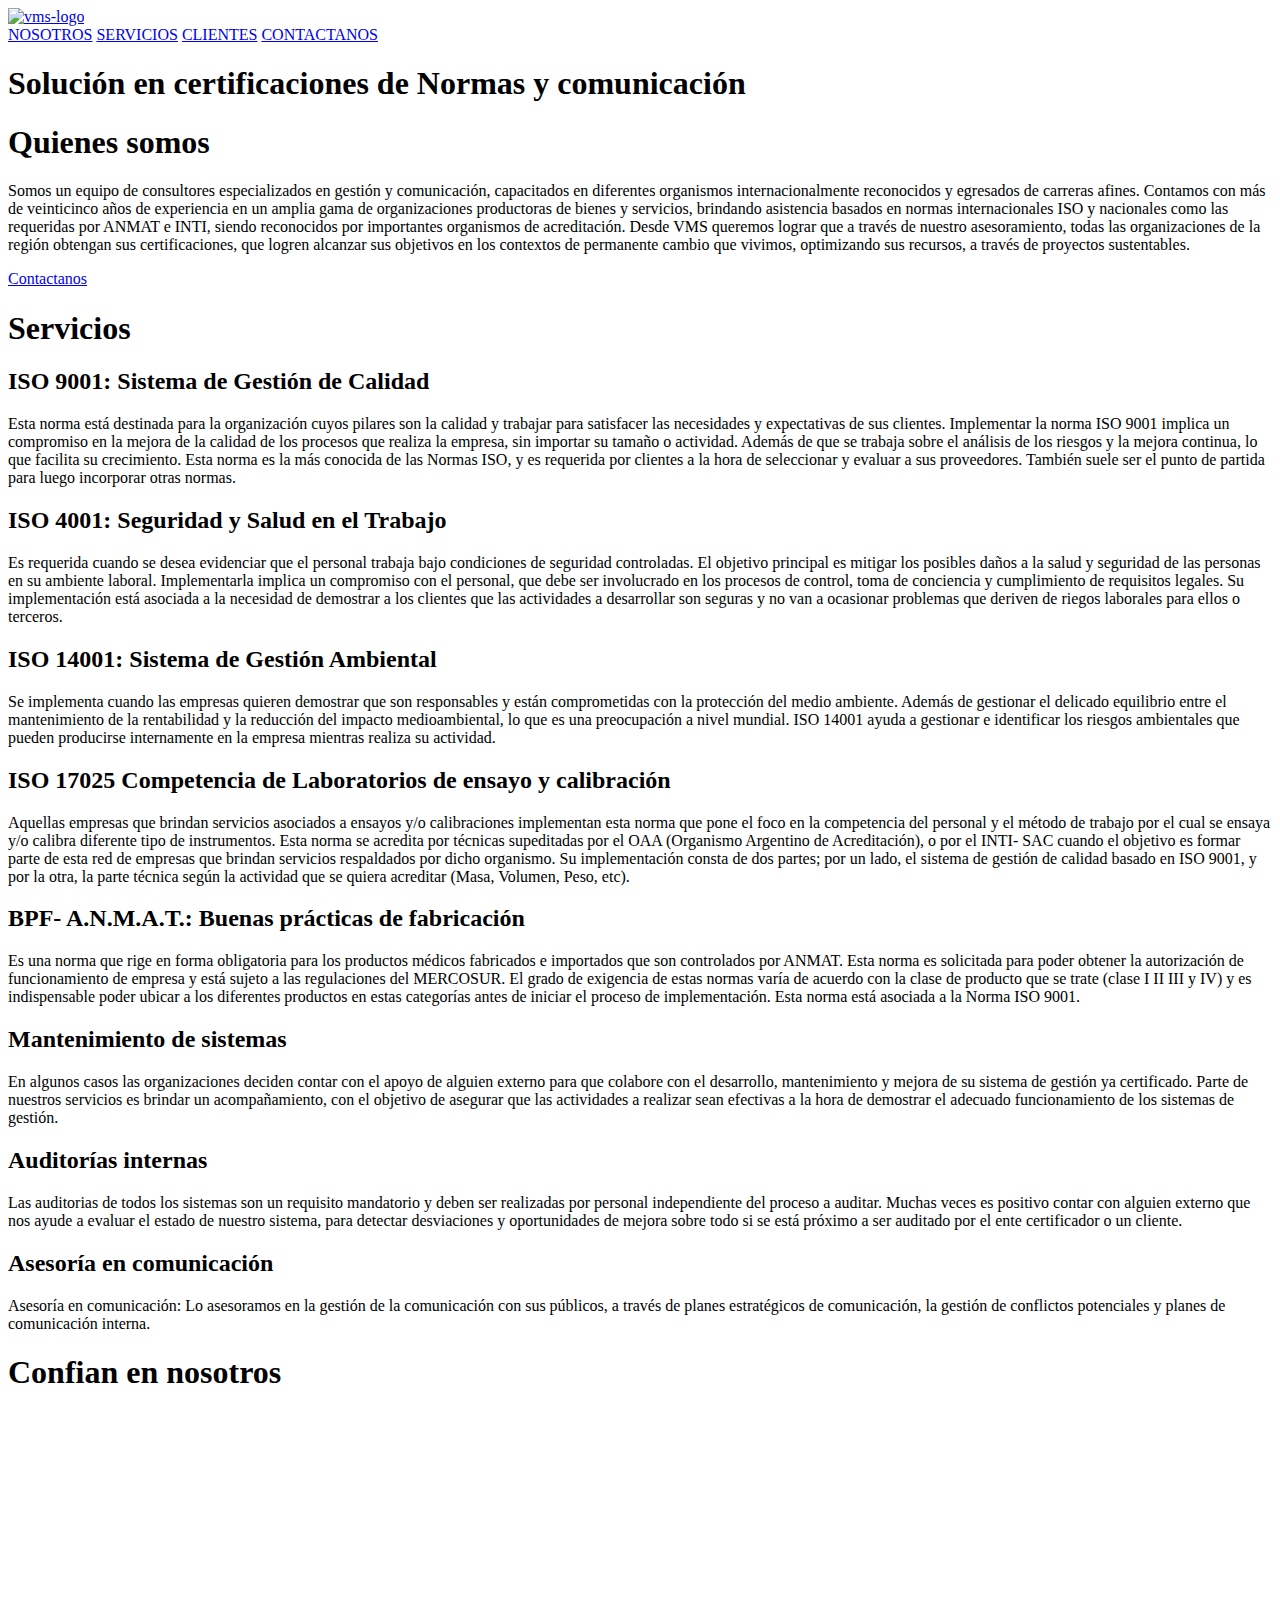
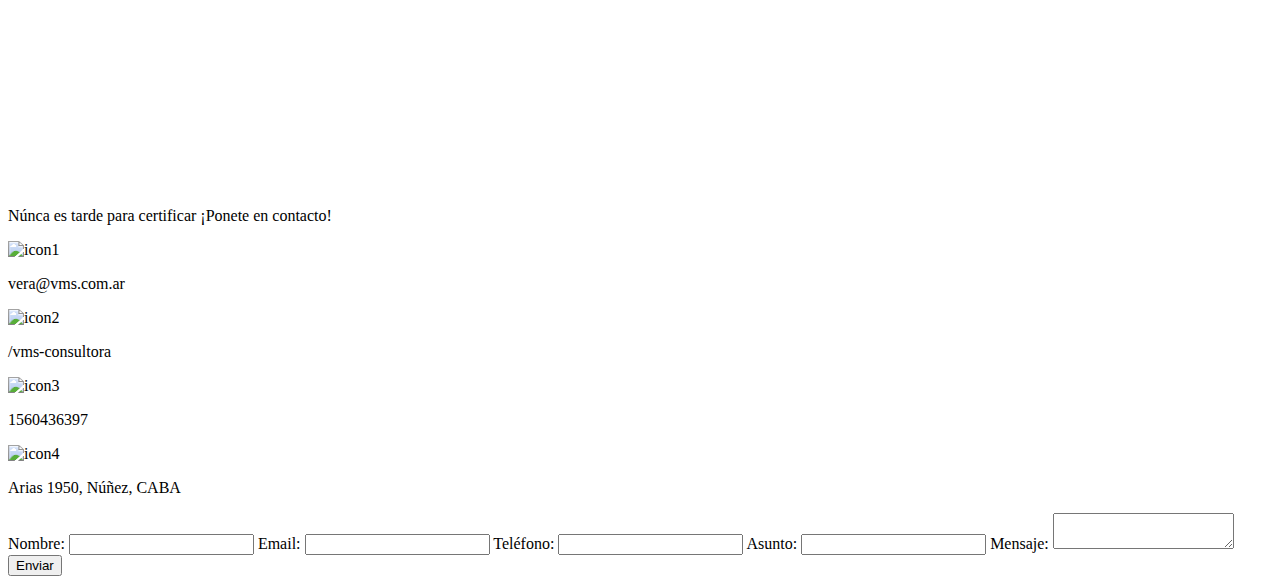
==== index.html @ 94306617 "Update index.html" ====
<!DOCTYPE html>
<html lang="en">

<head>
    <meta charset="UTF-8">
    <meta http-equiv="X-UA-Compatible" content="IE=edge">
    <meta name="viewport" content="width=device-width, initial-scale=1.0">
    <title>VMS Consultora</title>

    <link rel="preconnect" href="https://fonts.googleapis.com">
    <link rel="preconnect" href="https://fonts.gstatic.com" crossorigin>
    <link href="https://fonts.googleapis.com/css2?family=Poppins:wght@100;200;300;400;500;600;700&display=swap"
        rel="stylesheet">
    <link rel="icon" href="./img/b blanca.svg">

    <link rel="stylesheet" href="./css/index.css">
</head>

<body>
    <!-- navbar-->

    <nav>
        <div class="container">
            <a href="#top"><img src="./img/vms-logo 1.png" alt="vms-logo"></a>
            <div class="menu">
                <a href="#quiSom" class="is-active">NOSOTROS</a>
                <a href="#serv" class="is-active">SERVICIOS</a>
                <a href="#trustUs" class="is-active">CLIENTES</a>
                <a href="#contact-us" class="is-active contact_navbutton">CONTACTANOS</a>
            </div>
        </div>
    </nav>

    <!-- navbar end-->

    <!--HEADER-->
    <div class="main_header" id="top">
        <div class="container">
            <div class="text_mainH container">
                <h1>Solución en certificaciones de Normas y comunicación</h1>
            </div>
        </div>
    </div>
    <div class="sepQuiSom" id="quiSom"></div>
    <div class="quienesSomos container">
        <div class="quiSomosTitle">
            <h1>Quienes somos</h1>
            <div class="quiSomosText">
                <p>Somos un equipo de consultores especializados en gestión y comunicación, capacitados en diferentes
                    organismos internacionalmente reconocidos y egresados de carreras afines.
                    Contamos con más de veinticinco años de experiencia en un amplia gama de organizaciones productoras
                    de
                    bienes y servicios, brindando asistencia basados en normas internacionales ISO y nacionales como las
                    requeridas por ANMAT e INTI, siendo reconocidos por importantes organismos de acreditación.
                    Desde VMS queremos lograr que a través de nuestro asesoramiento, todas las organizaciones de la
                    región
                    obtengan sus certificaciones, que logren alcanzar sus objetivos en los contextos de permanente
                    cambio
                    que vivimos, optimizando sus recursos, a través de proyectos sustentables.
                </p>
            </div>
            <div class="quiSomosButton">
                <a href="contact">Contactanos
                </a>
            </div>
            <div class="sepQuiSom"></div>
        </div>

    </div>

    <div class="meetTT"></div>


    <div class="sepQuiSom" id="serv"></div>
    <div class="servicios container">
        <div class="serviciosTitle">
            <h1>Servicios</h1>
            <div id="difNormas">

                <!--NORMA1-->
                <div class="normas1">
                    <h2>ISO 9001: Sistema de Gestión de Calidad</h2>
                    <p class="normas1Text">Esta norma está destinada para la organización cuyos pilares son la calidad y
                        trabajar para
                        satisfacer las necesidades y expectativas de sus clientes.
                        Implementar la norma ISO 9001 implica un compromiso en la mejora de la calidad de los procesos
                        que realiza la empresa, sin importar su tamaño o actividad. Además de que se trabaja sobre el
                        análisis de los riesgos y la mejora continua, lo que facilita su crecimiento.
                        Esta norma es la más conocida de las Normas ISO, y es requerida por clientes a la hora de
                        seleccionar y evaluar a sus proveedores. También suele ser el punto de partida para luego
                        incorporar otras normas.
                    </p>
                    <div class="redDiv"></div>
                </div>

                <!--NORMA2-->
                <div class="normas1">
                    <h2>ISO 4001: Seguridad y Salud en el Trabajo</h2>
                    <p class="normas1Text">Es requerida cuando se desea evidenciar que el personal trabaja bajo
                        condiciones de seguridad controladas.
                        El objetivo principal es mitigar los posibles daños a la salud y seguridad de las personas en su
                        ambiente laboral.
                        Implementarla implica un compromiso con el personal, que debe ser involucrado en los procesos de
                        control, toma de conciencia y cumplimiento de requisitos legales.
                        Su implementación está asociada a la necesidad de demostrar a los clientes que las actividades a
                        desarrollar son seguras y no van a ocasionar problemas que deriven de riegos laborales para
                        ellos o terceros.
                    </p>
                    <div class="redDiv"></div>
                </div>

                <!--NORMA3-->
                <div class="normas1">
                    <h2>ISO 14001: Sistema de Gestión Ambiental</h2>
                    <p class="normas1Text">Se implementa cuando las empresas quieren demostrar que son responsables y
                        están comprometidas con la protección del medio ambiente. Además de gestionar el delicado
                        equilibrio entre el mantenimiento de la rentabilidad y la reducción del impacto medioambiental,
                        lo que es una preocupación a nivel mundial.
                        ISO 14001 ayuda a gestionar e identificar los riesgos ambientales que pueden producirse
                        internamente en la empresa mientras realiza su actividad.
                    </p>
                    <div class="redDiv"></div>
                </div>

                <!--NORMA4-->
                <div class="normas1">
                    <h2>ISO 17025 Competencia de Laboratorios de ensayo y calibración</h2>
                    <p class="normas1Text">Aquellas empresas que brindan servicios asociados a ensayos y/o calibraciones
                        implementan esta norma que pone el foco en la competencia del personal y el método de trabajo
                        por el cual se ensaya y/o calibra diferente tipo de instrumentos.
                        Esta norma se acredita por técnicas supeditadas por el OAA (Organismo Argentino de
                        Acreditación), o por el INTI- SAC cuando el objetivo es formar parte de esta red de empresas que
                        brindan servicios respaldados por dicho organismo.
                        Su implementación consta de dos partes; por un lado, el sistema de gestión de calidad basado en
                        ISO 9001, y por la otra, la parte técnica según la actividad que se quiera acreditar (Masa,
                        Volumen, Peso, etc).
                    </p>
                    <div class="redDiv"></div>
                </div>

                <!--NORMA5-->
                <div class="normas1">
                    <h2>BPF- A.N.M.A.T.: Buenas prácticas de fabricación</h2>
                    <p class="normas1Text">Es una norma que rige en forma obligatoria para los productos médicos
                        fabricados e importados que son controlados por ANMAT.
                        Esta norma es solicitada para poder obtener la autorización de funcionamiento de empresa y está
                        sujeto a las regulaciones del MERCOSUR.
                        El grado de exigencia de estas normas varía de acuerdo con la clase de producto que se trate
                        (clase I II III y IV) y es indispensable poder ubicar a los diferentes productos en estas
                        categorías antes de iniciar el proceso de implementación. Esta norma está asociada a la Norma
                        ISO 9001.
                    </p>
                    <div class="redDiv"></div>
                </div>

                <!--NORMA6-->
                <div class="normas1">
                    <h2>Mantenimiento de sistemas</h2>
                    <p class="normas1Text">En algunos casos las organizaciones deciden contar con el apoyo de alguien
                        externo para que colabore con el desarrollo, mantenimiento y mejora de su sistema de gestión ya
                        certificado. Parte de nuestros servicios es brindar un acompañamiento, con el objetivo de
                        asegurar que las actividades a realizar sean efectivas a la hora de demostrar el adecuado
                        funcionamiento de los sistemas de gestión.
                    </p>
                    <div class="redDiv"></div>
                </div>

                <!--NORMA7-->
                <div class="normas1">
                    <h2>Auditorías internas</h2>
                    <p class="normas1Text">Las auditorias de todos los sistemas son un requisito mandatorio y deben ser
                        realizadas por personal independiente del proceso a auditar.
                        Muchas veces es positivo contar con alguien externo que nos ayude a evaluar el estado de nuestro
                        sistema, para detectar desviaciones y oportunidades de mejora sobre todo si se está próximo a
                        ser auditado por el ente certificador o un cliente.
                    </p>
                    <div class="redDiv"></div>
                </div>

                <!--NORMA8-->
                <div class="normas1">
                    <h2>Asesoría en comunicación</h2>
                    <p class="normas1Text">Asesoría en comunicación: Lo asesoramos en la gestión de la comunicación con
                        sus públicos, a través de
                        planes estratégicos de comunicación, la gestión de conflictos potenciales y planes de
                        comunicación interna.
                    </p>
                    <div class="redDiv"></div>
                </div>
            </div>
        </div>



    </div>

    <div class="meetTT"></div>

    <div class="sepQuiSom" id="trustUs"></div>
    <div class="trustUs container">
        <h1>Confian en nosotros</h1>
        <section class="customer_logos slider">
            <div class="slide"><img src="./img/logos/alfolatex_Logo.png" alt=""></div>
            <div class="slide"><img src="./img/logos/cabelma_logo.png" alt=""></div>
            <div class="slide"><img src="./img/logos/campari_logo.png" alt=""></div>
            <div class="slide"><img src="./img/logos/ciarec_logo .png" alt=""></div>
            <div class="slide"><img src="./img/logos/diral_logo.png" alt=""></div>
            <div class="slide"><img src="./img/logos/flexar_logo.png" alt=""></div>
            <div class="slide"><img src="./img/logos/gama_logo.png" alt=""></div>
            <div class="slide"><img src="./img/logos/glan_logo.png" alt=""></div>
            <div class="slide"><img src="./img/logos/industrias_logo.png" alt=""></div>
            <div class="slide"><img src="./img/logos/ipar_logo.png" alt=""></div>
            <div class="slide"><img src="./img/logos/lasarte_logo.png" alt=""></div>
            <div class="slide"><img src="./img/logos/nildatex_logo.png" alt=""></div>
            <div class="slide"><img src="./img/logos/nir_logo.png" alt=""></div>
            <div class="slide"><img src="./img/logos/noe_logo.png" alt=""></div>
            <div class="slide"><img src="./img/logos/noetec_logo.png" alt=""></div>
            <div class="slide"><img src="./img/logos/pharma_logo.png" alt=""></div>
            <div class="slide"><img src="./img/logos/prodigyo_logo.png" alt=""></div>
            <div class="slide"><img src="./img/logos/tagger_logo.png" alt=""></div>
            <div class="slide"><img src="./img/logos/termometria_logo.png" alt=""></div>
            <div class="slide"><img src="./img/logos/trebol_logo.png" alt=""></div>
            <div class="slide"><img src="./img/logos/valerio_logo.png" alt=""></div>
        </section>
    </div>

    <div class="contactUs" id="contact-us">
        <div class="contactUsTitle">
            <p class="text-end ">Núnca es tarde para certificar ¡Ponete en contacto!</p>
        </div>
        <div class="contact-section">
            <div class="contact-info">
                <div class="row">
                    <div class="col-icon">
                        <img src="./img/contact_icons/correo rojo .svg" alt="icon1">
                        <p>vera@vms.com.ar</p>
                    </div>
                    <div class="col-icon">
                        <img src="./img/contact_icons/linkedin rojo.svg" alt="icon2">
                        <p>/vms-consultora</p>
                    </div>
                    <div class="col-icon">
                        <img src="./img/contact_icons/telefono rojo.svg" alt="icon3">
                        <p>1560436397</p>
                    </div>
                    <div class="col-icon">
                        <img src="./img/contact_icons/ubicacion rojo.svg" alt="icon4">
                        <p>Arias 1950, Núñez, CABA</p>
                    </div>
                </div>
            </div>
            <div class="contact-form">
                <form action="" method="POST" autocomplete="off" name="contact-us">
                    <label for="name">Nombre:</label>
                    <input type="text" id="name" name="Nombre">
                    <label for="email">Email:</label>
                    <input type="email" id="email" name="Email">
                    <label for="phone">Teléfono:</label>
                    <input type="text" id="phone" name="Telefono">
                    <label for="subject">Asunto:</label>
                    <input type="text" id="subject" name="Asunto">
                    <label for="message">Mensaje:</label>
                    <textarea id="message" name="Mensaje"></textarea>
                    <input type="submit" value="Enviar" id="sendBtn" name="submit">
                </form>
            </div>
        </div>
    </div>
    <script>
        const scriptURL = 'https://script.google.com/macros/s/AKfycbzcV69y2-EDfxYhH4e0NNjUz1DKdlWM_GKg-xboCFzJMeWXgegICDsEFhPLuMtPkbdi5w/exec'
        const form = document.forms['contact-us']

        form.addEventListener('submit', e => {
            e.preventDefault()
            fetch(scriptURL, { method: 'POST', body: new FormData(form) })
                .then(response => {
                    form.reset()
                    alert('Formulario enviado correctamente! Nos pondremos en contacto a la brevedad, muchas gracias!')
                })
                .catch(error => console.error('Error!', error.message))
        })
    </script>
</body>

</html>
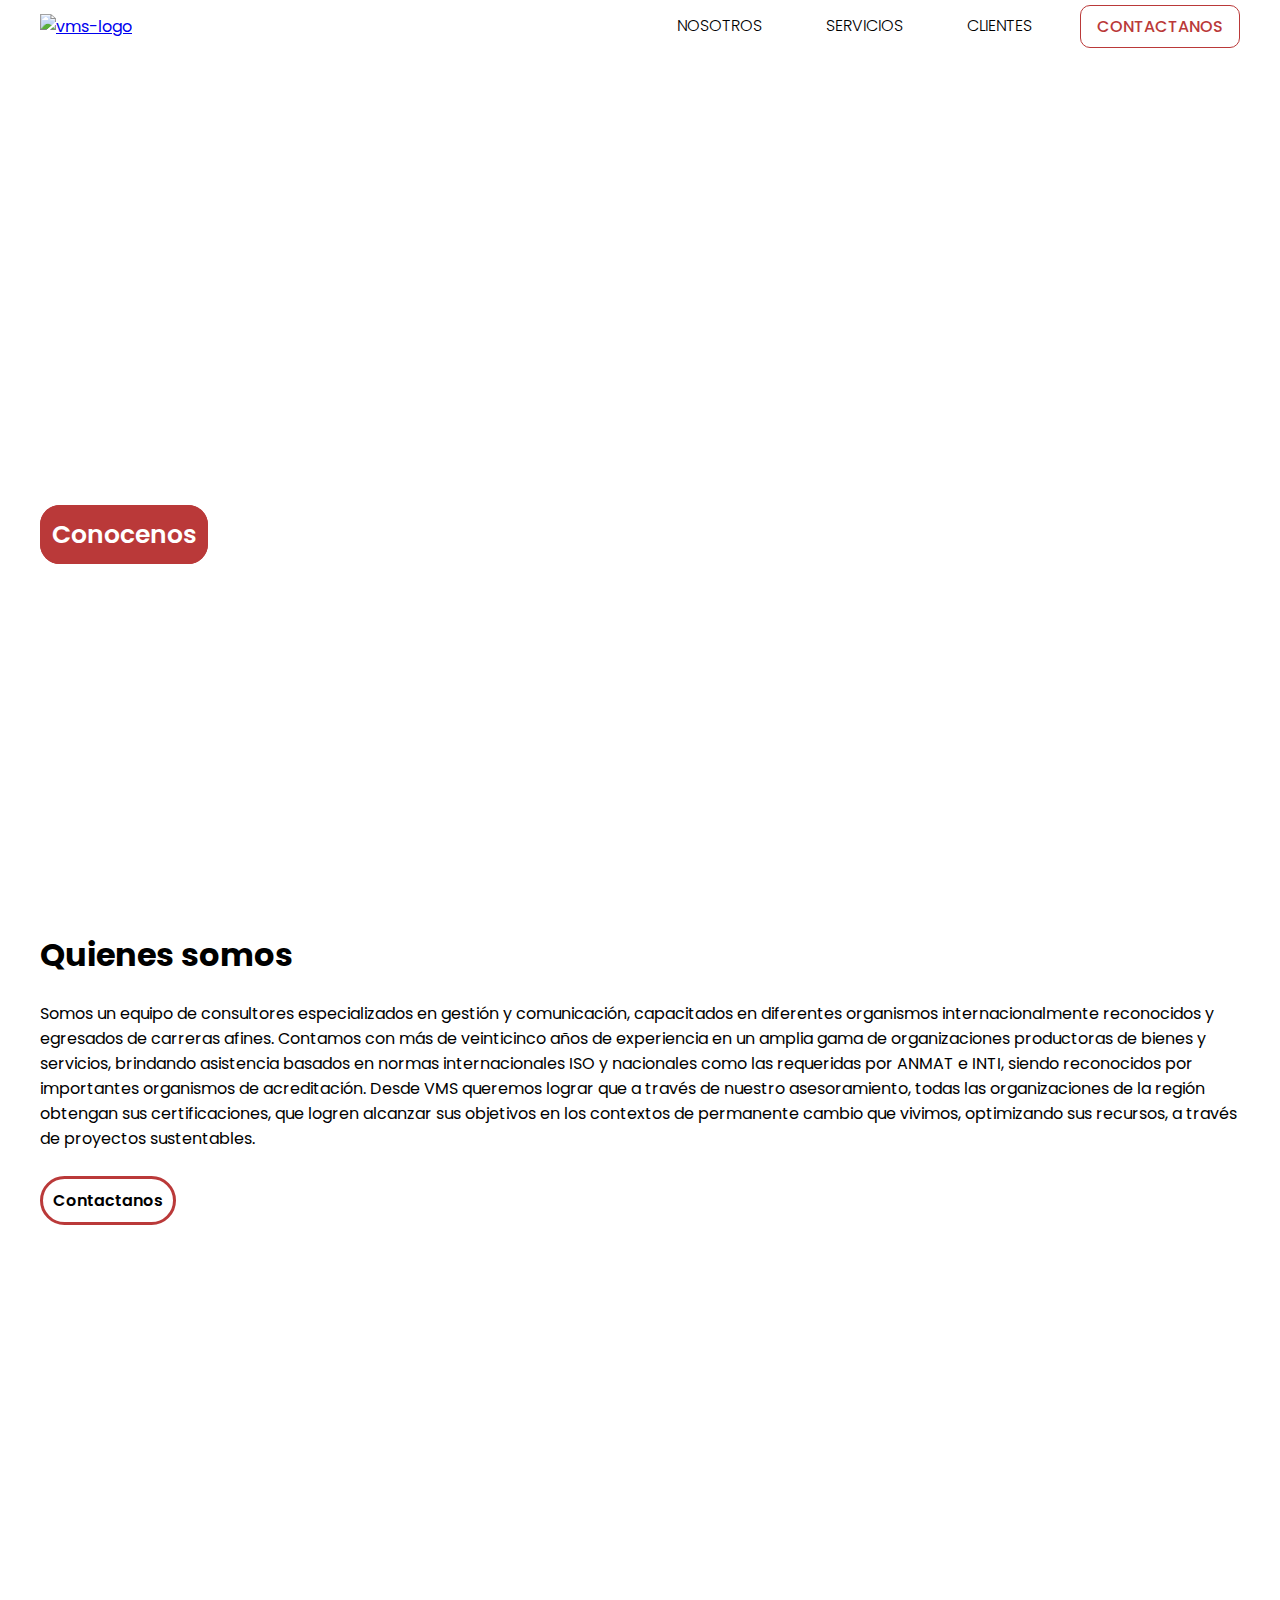
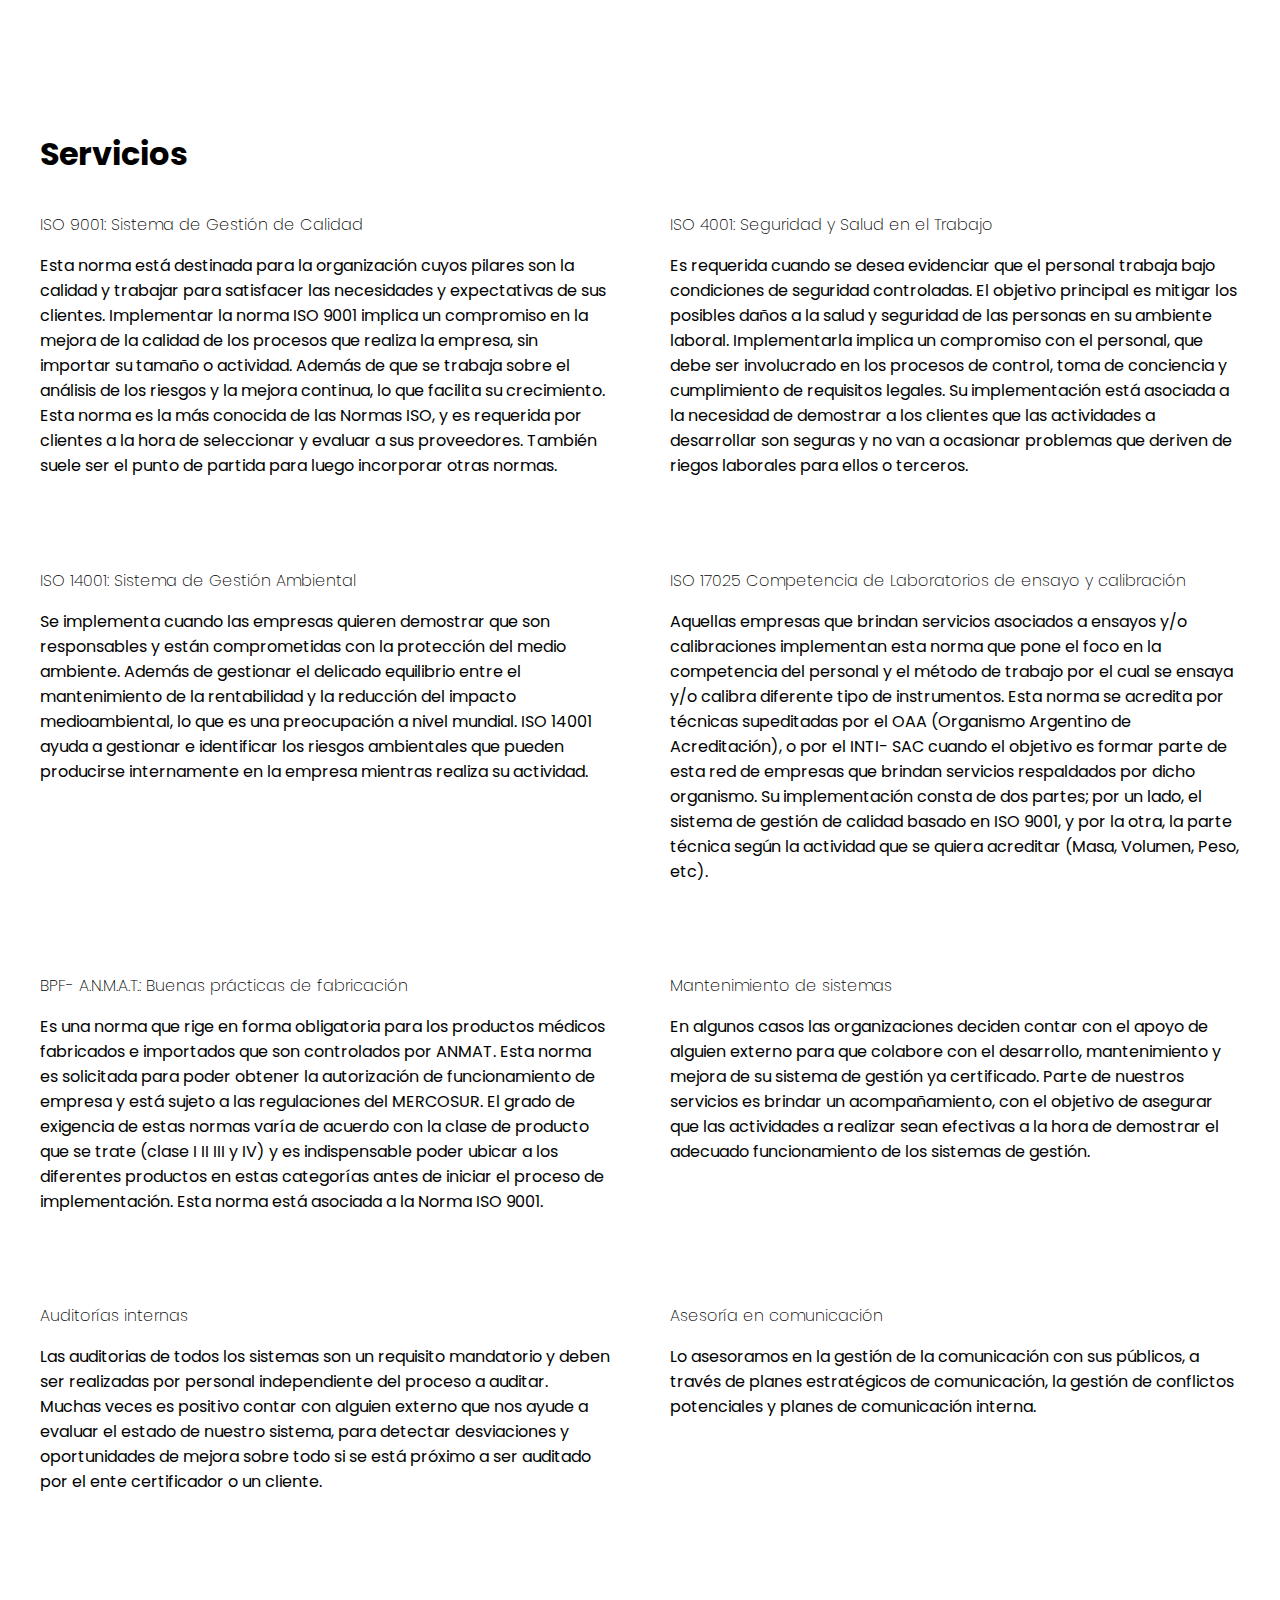
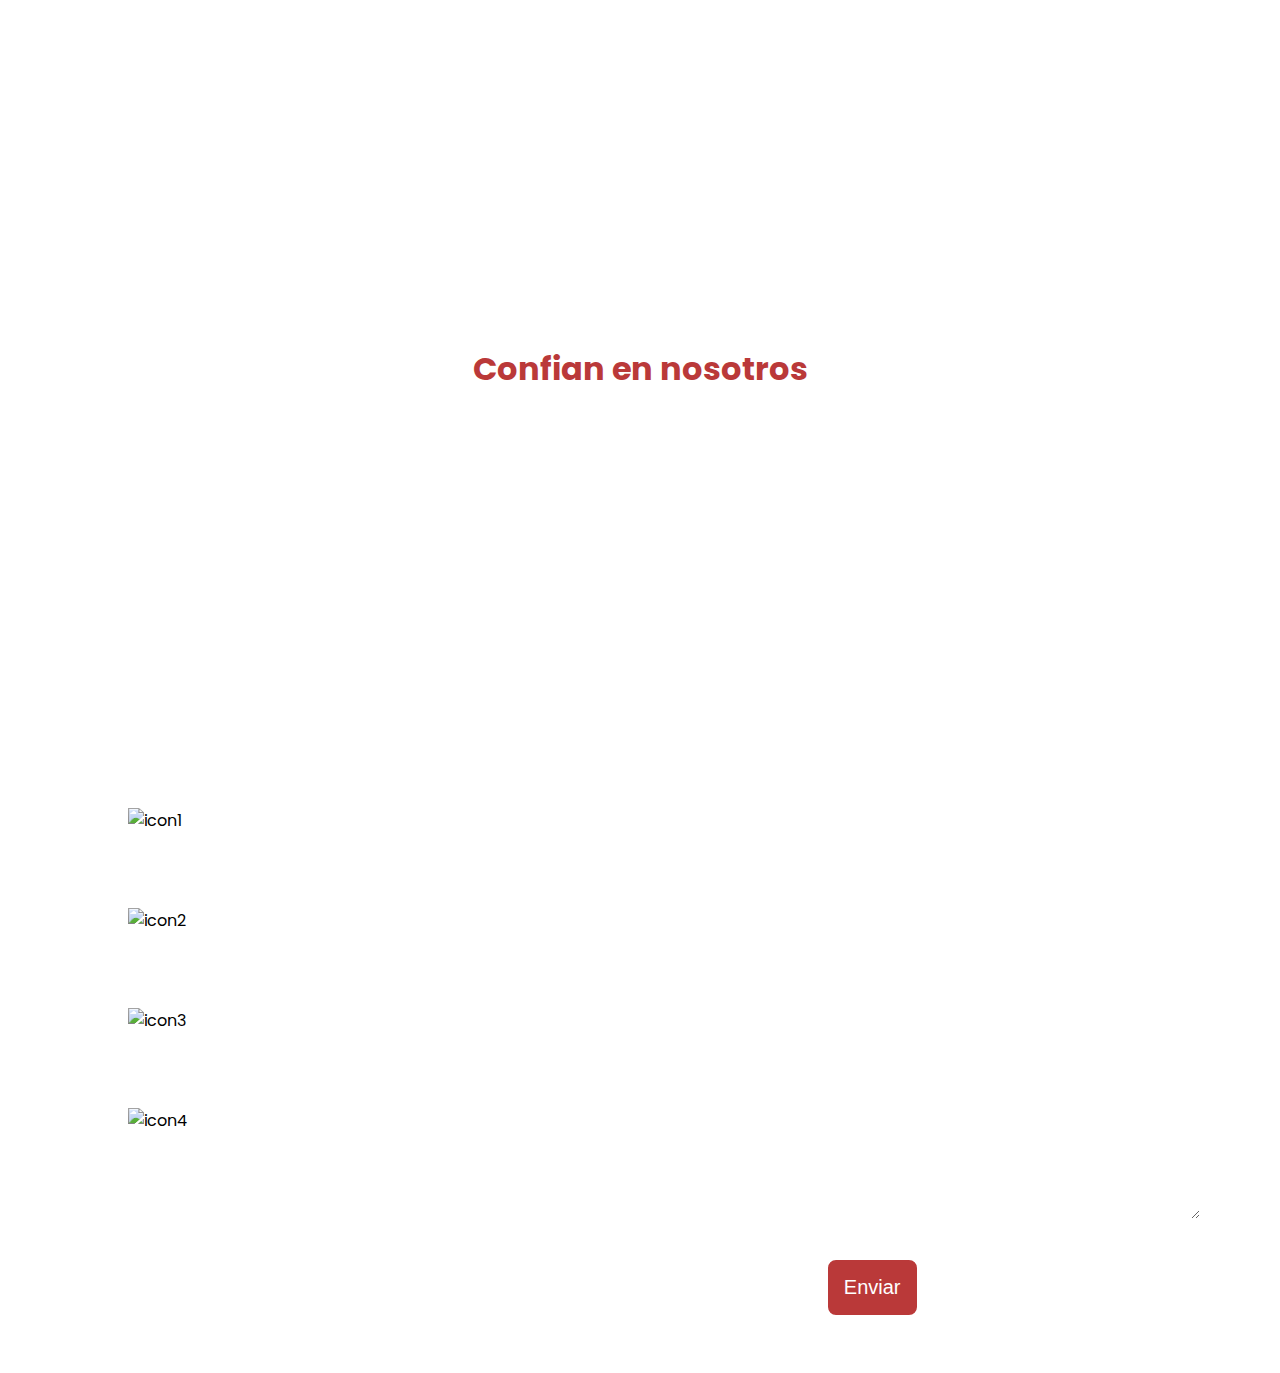
==== commit 3dd523e2: "responsive added" ====
--- a/index.html
+++ b/index.html
@@ -14,6 +14,7 @@
     <link rel="icon" href="./img/b blanca.svg">
 
     <link rel="stylesheet" href="./css/index.css">
+    <link rel="stylesheet" href="./css/mobile-responsive.css">
 </head>
 
 <body>
@@ -37,8 +38,11 @@
     <div class="main_header" id="top">
         <div class="container">
             <div class="text_mainH container">
-                <h1>Solución en certificaciones de Normas y comunicación</h1>
-            </div>
+                <h1>Soluciónes en certificación de normas</h1>
+                <div class="sepConocenos"></div>
+                <div class="conocenos"><a href="#quiSom">Conocenos</a></div>
+            </div>
+            
         </div>
     </div>
     <div class="sepQuiSom" id="quiSom"></div>
@@ -60,7 +64,7 @@
                 </p>
             </div>
             <div class="quiSomosButton">
-                <a href="contact">Contactanos
+                <a href="#contact-us">Contactanos
                 </a>
             </div>
             <div class="sepQuiSom"></div>
@@ -180,7 +184,7 @@
                 <!--NORMA8-->
                 <div class="normas1">
                     <h2>Asesoría en comunicación</h2>
-                    <p class="normas1Text">Asesoría en comunicación: Lo asesoramos en la gestión de la comunicación con
+                    <p class="normas1Text">Lo asesoramos en la gestión de la comunicación con
                         sus públicos, a través de
                         planes estratégicos de comunicación, la gestión de conflictos potenciales y planes de
                         comunicación interna.
@@ -197,8 +201,8 @@
     <div class="meetTT"></div>
 
     <div class="sepQuiSom" id="trustUs"></div>
-    <div class="trustUs container">
-        <h1>Confian en nosotros</h1>
+    <div class="trustUs">
+        <h1 class="containerTrust">Confian en nosotros</h1>
         <section class="customer_logos slider">
             <div class="slide"><img src="./img/logos/alfolatex_Logo.png" alt=""></div>
             <div class="slide"><img src="./img/logos/cabelma_logo.png" alt=""></div>
@@ -226,7 +230,7 @@
 
     <div class="contactUs" id="contact-us">
         <div class="contactUsTitle">
-            <p class="text-end ">Núnca es tarde para certificar ¡Ponete en contacto!</p>
+            <p class="text-end ">Nunca es tarde para certificar ¡Ponete en contacto!</p>
         </div>
         <div class="contact-section">
             <div class="contact-info">
@@ -266,6 +270,7 @@
             </div>
         </div>
     </div>
+    
     <script>
         const scriptURL = 'https://script.google.com/macros/s/AKfycbzcV69y2-EDfxYhH4e0NNjUz1DKdlWM_GKg-xboCFzJMeWXgegICDsEFhPLuMtPkbdi5w/exec'
         const form = document.forms['contact-us']
--- a/css/index.css
+++ b/css/index.css
@@ -0,0 +1,360 @@
+/* import font */
+@import url("https://fonts.googleapis.com/css2?family=Poppins:wght@100;200;300;400;500;600;700&display=swap");
+
+/* variables */
+:root {
+  /* palette */
+  --dark: rgba(39, 42, 43, 1);
+  --grey: rgba(122, 124, 132, 1);
+  --light: rgba(255, 255, 255, 1);
+  --main_red: rgba(186, 57, 57, 1);
+  --light_red: rgba(181, 103, 59, 1);
+}
+
+html,
+body {
+  height: 100%;
+  margin: 0;
+  padding: 0;
+  box-sizing: border-box;
+  font-family: "Poppins", sans-serif;
+  scroll-behavior: smooth;
+}
+
+/* container */
+
+.container {
+  max-width: 1200px;
+  margin: 0 auto;
+  display: flex;
+  align-items: center;
+  justify-content: space-between;
+}
+
+.containerTrust {
+  max-width: 1200px;
+  margin: 0 auto;
+  display: flex;
+  align-items: center;
+  justify-content: space-between;
+}
+
+/* navbar */
+nav {
+  position: fixed;
+  top: 0;
+  left: 0;
+  right: 0;
+  z-index: 99;
+  background-color: var(--light);
+  padding: 5px 32px;
+  background-color: white;
+}
+
+.menu {
+  display: flex;
+  flex: 1 1 0%;
+  justify-content: flex-end;
+  margin: 0 -16px;
+}
+
+.menu a {
+  color: rgb(0, 0, 0);
+  margin: 0 16px;
+  font-weight: 300;
+  text-decoration: none;
+  transition: 0.4s;
+  padding: 8px 16px;
+  border-radius: 99px;
+}
+
+.menu .contact_navbutton {
+  color: var(--main_red);
+  font-weight: 500;
+  border: 1px solid var(--main_red);
+  border-radius: 10px;
+}
+
+.menu a:hover {
+  color: var(--main_red);
+  border-radius: 0%;
+  border-bottom: 1px solid var(--main_red);
+}
+
+/* main header */
+
+.main_header {
+  position: relative;
+  background-image: url(../img/mainheader.png);
+  background-size: cover;
+  height: 850px;
+  overflow: hidden;
+}
+
+.conocenos a {
+  background-color: var(--main_red);
+  font-size: 25px;
+  font-weight: 600;
+  color: var(--light);
+  text-decoration: none;
+  border: 2px solid var(--main_red);
+  padding: 10px;
+  border-radius: 20px;
+}
+
+.sepConocenos {
+  height: 30px;
+}
+
+.text_mainH {
+  margin: 0;
+  position: absolute;
+  top: 50%;
+  transform: translateY(-50%);
+  display: grid;
+}
+
+.text_mainH h1 {
+  color: var(--light);
+  font-size: 4rem;
+  font-weight: 600;
+  margin: 0px;
+}
+
+.quiSomosButton {
+  margin-top: 37.44px;
+  margin-bottom: 37.44px;
+}
+
+.quienesSomos a {
+  color: black;
+  font-size: 1rem;
+  font-weight: 600;
+  text-decoration: none;
+  padding: 10px;
+  border: 3px solid var(--main_red);
+  border-radius: 30px;
+}
+
+.quienesSomos a:hover {
+  transition: 0.4s;
+  padding: 15px;
+}
+
+.sepQuiSom {
+  height: 60px;
+}
+
+.meetTT {
+  height: 300px;
+  background-image: url(../img/bannerCono.png);
+  background-size: cover;
+}
+
+/* normas */
+
+.servicios {
+  margin-top: 37.44px;
+  margin-bottom: 37.44px;
+}
+
+.normas1 {
+  position: relative;
+}
+
+#difNormas {
+  display: grid;
+  grid-template-columns: 1fr 1fr;
+  gap: 60px;
+}
+
+.normas1 h2 {
+  font-size: 1rem;
+  font-weight: 200;
+}
+
+/*
+.normas1Text{
+    position: absolute;
+    left: 50%;
+    top: 0;
+    transform: translateX(-50%);
+    background-color: #fff;
+    width: 600px;
+    padding: 10px 15px;
+    border-radius: 5px;
+    visibility: hidden;
+    opacity: 0;
+    transition: opacity 0.5s ease;
+}
+
+.normas1Text::before{
+    content: "";
+    position: absolute;
+    left: 50%;
+    top: 100%;
+    transform: translateX(-50%);
+    border: 15px solid;
+    border-color: #000 #0000 #0000 #0000;
+}
+.normas1:hover p{   
+    top: -300px;    
+    visibility: visible;
+    opacity: 1;
+}
+
+.redDiv{
+    background-color: var(--main_red);
+    height: 5px;
+}*/
+
+.trustUs {
+  display: flex;
+  flex-direction: column;
+  justify-content: center;
+  color: var(--main_red);
+  margin-top: 37.44px;
+  margin-bottom: 37.44px;
+}
+
+.trustUs h1 {
+  margin-bottom: 37.44px;
+}
+
+.customer_logos {
+  width: 100%;
+  margin: 0 auto;
+  display: flex;
+  overflow: hidden;
+  padding: 2.5rem;
+}
+
+.slide {
+  animation: animate 25s alternate linear infinite;
+  padding: 0px 20px 0 20px;
+}
+
+.customer_logos:hover .slide {
+  animation-play-state: paused;
+}
+
+@keyframes animate {
+  0% {
+    transform: translate3d(0, 0, 0);
+  }
+
+  100% {
+    transform: translate3d(-1100px, 0, 0);
+  }
+}
+
+.contactUs {
+  margin-top: 37.44px;
+  height: 800px;
+  background-image: url(../img/fondito\ uwu.svg);
+  background-size: cover;
+  overflow: hidden;
+  display: grid;
+  grid-template-rows: 20%;
+  grid-template-areas: "header header";
+}
+
+.contactUsTitle {
+  grid-area: header;
+}
+
+.text-end {
+  text-align: center;
+  font-size: 3rem;
+  font-weight: 500;
+  color: var(--light);
+}
+
+.contact-section {
+  display: grid;
+  justify-content: center;
+  grid-template-columns: 1fr 2fr;
+  grid-gap: 20px;
+  margin: 0 auto;
+  width: 80%;
+}
+
+.contact-info {
+  display: grid;
+  grid-template-columns: repeat(4, 1fr);
+  grid-template-rows: 50px auto;
+  grid-gap: 10px;
+  margin-top: 100px;
+}
+
+.col-icon {
+  display: grid;
+  grid-template-rows: 50px auto;
+  grid-template-columns: 50px 1fr;
+  align-items: center;
+  grid-gap: 50px;
+}
+
+.col-icon p {
+  color: var(--light);
+  font-size: 30px;
+  font-weight: 600;
+}
+
+.contact-info img {
+  width: 100px;
+  height: 100px;
+}
+
+.contact-form {
+  width: 60%;
+  display: flex;
+  margin-left: 45%;
+  align-items: center;
+}
+
+form {
+  width: 100%;
+}
+
+input,
+textarea {
+  width: 100%;
+  margin-bottom: 10px;
+  border: 2px solid var(--light);
+  padding: 0.5rem;
+  font-family: sans-serif;
+  font-size: 20px;
+  border-radius: 20px;
+}
+
+.contact-form label {
+  color: var(--light);
+  display: block;
+  padding: 0;
+  font-size: 1.5rem;
+}
+
+#sendBtn {
+  border: 0;
+  background-color: var(--main_red);
+  padding: 1rem;
+  border: 2px var(--light) solid;
+  border-radius: 10px;
+  font-size: 20px;
+  width: auto;
+  margin: 20px 0;
+  font-weight: 400;
+  color: var(--light);
+}
+
+#sendBtn:hover {
+  background-color: var(--light);
+  color: var(--main_red);
+  cursor: pointer;
+}
+
+.contact-form input {
+  background-color: none;
+  border: 2px var(--light) solid;
+}--- a/css/mobile-responsive.css
+++ b/css/mobile-responsive.css
@@ -0,0 +1,85 @@
+@media screen and (max-width:768px) {
+    nav {
+        position: inherit;
+    }
+
+    .menu {
+        display: none;
+    }
+
+    #top img {
+        display: flex;
+        flex-direction: column;
+        align-items: center;
+        margin: 0;
+    }
+
+    .container {
+        max-width: 300px;
+        margin: auto;
+        display: flex;
+        align-items: center;
+        justify-content: center;
+    }
+
+    /* HEADER */
+
+    .text_mainH {
+        text-align: center;
+        display: flex;
+        flex-direction: column;
+    }
+
+    .text_mainH h1 {
+        font-size: 40px;
+    }
+
+    .conocenos a {
+        font-size: 20px;
+    }
+
+    #difNormas {
+        display: flex;
+        flex-direction: column;
+    }
+
+    .normas1 {
+        margin-bottom: 30px;
+    }
+
+    .trustUs h1 {
+        text-align: center;
+    }
+
+    .trustUs {
+        display: flex;
+        flex-direction: column;
+        align-items: center;
+    }
+
+    .contactUs {
+        display: flex;
+        flex-direction: column;
+    }
+
+    .text-end {
+        font-size: 30px;
+        margin-bottom: 50px;
+    }
+
+    .contact-info {
+        display: none;
+    }
+
+    .contact-form {
+        width: 100%;
+        margin: 0;
+    }
+
+    input,
+    textarea {
+        width: fit-content;
+    }
+
+
+}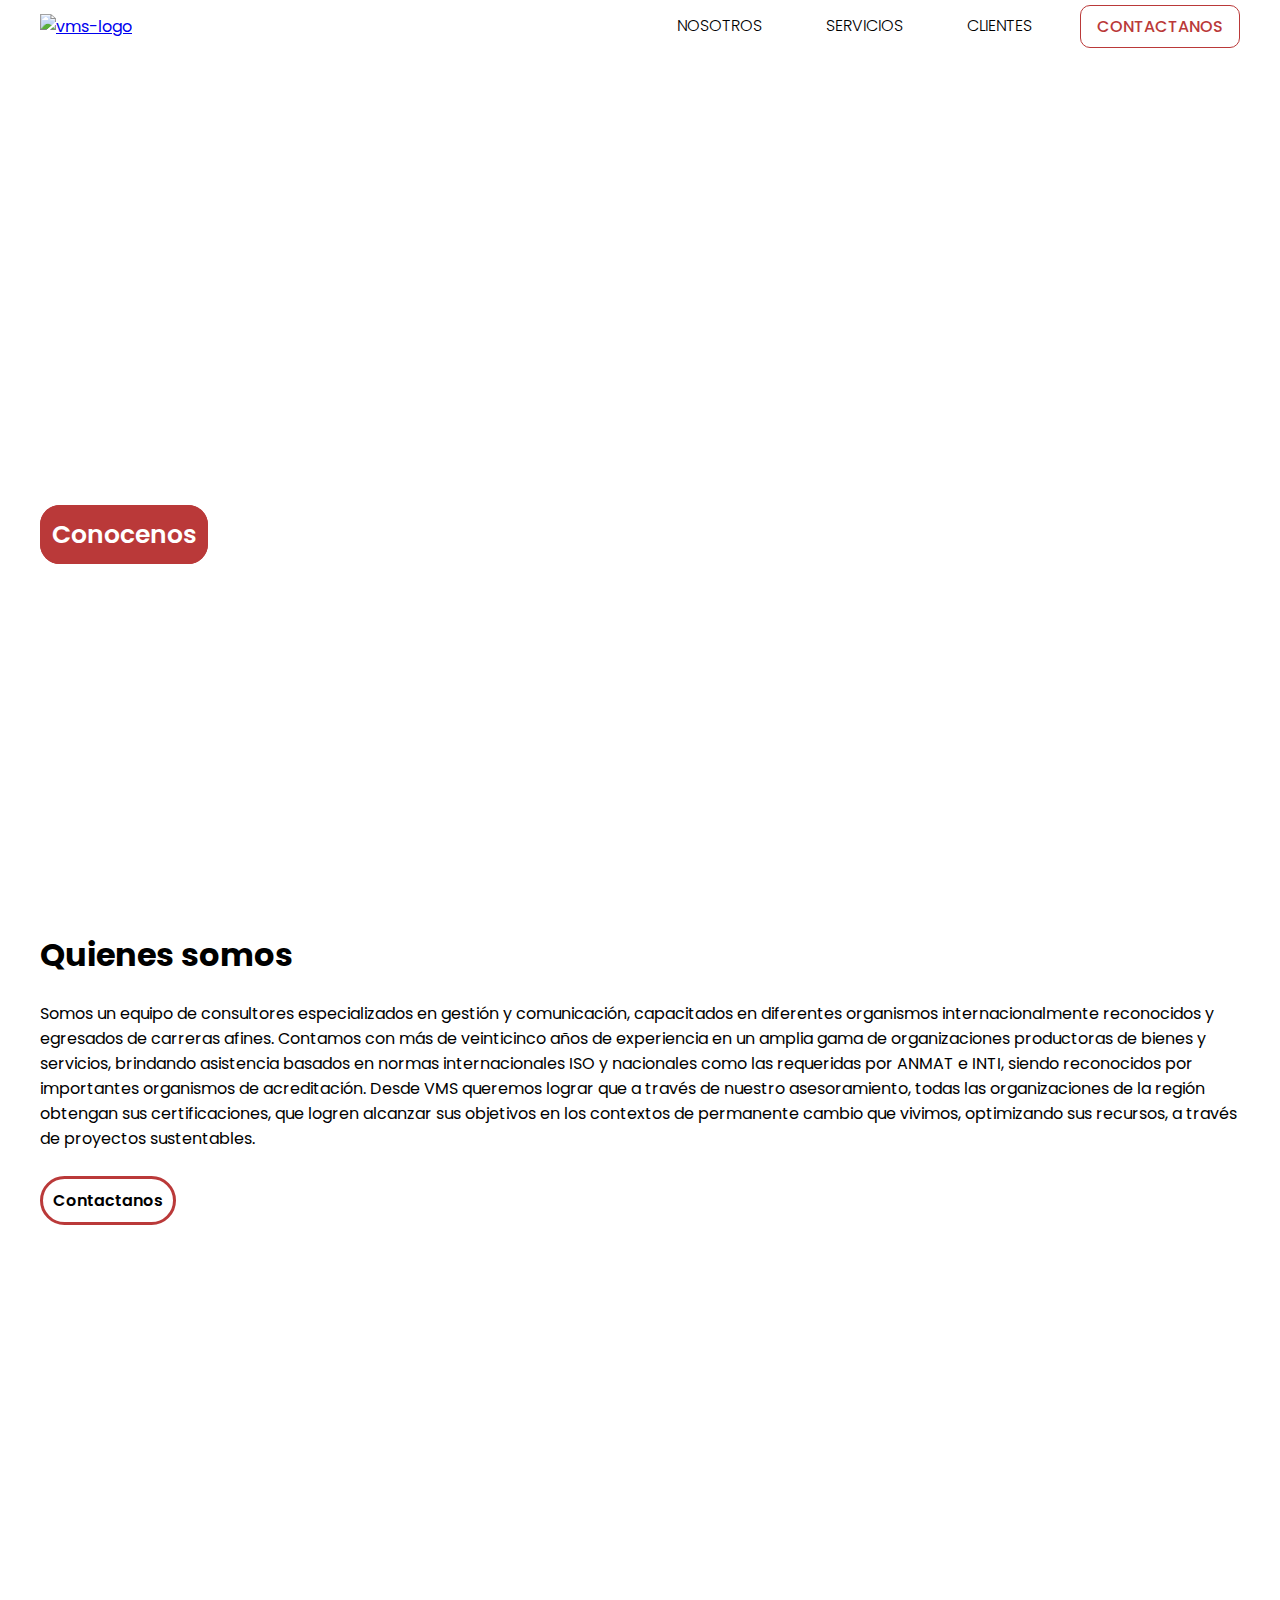
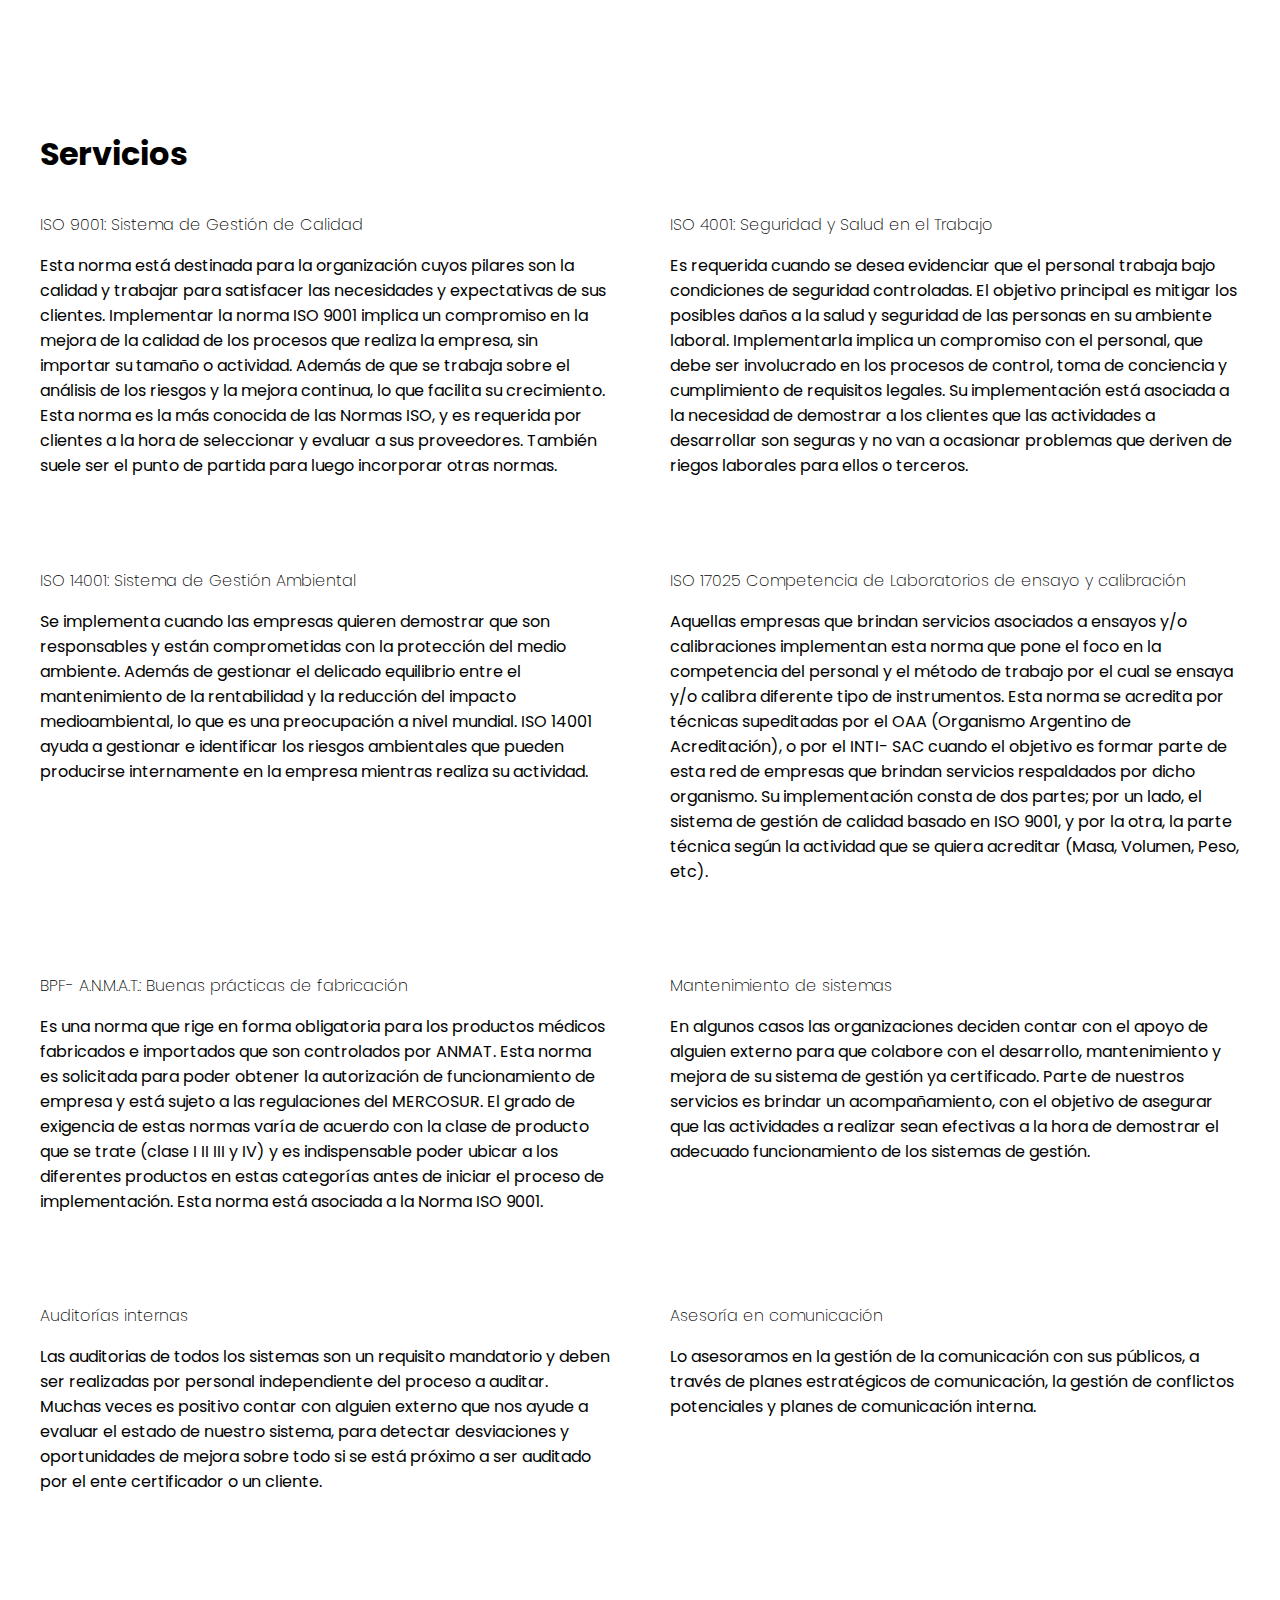
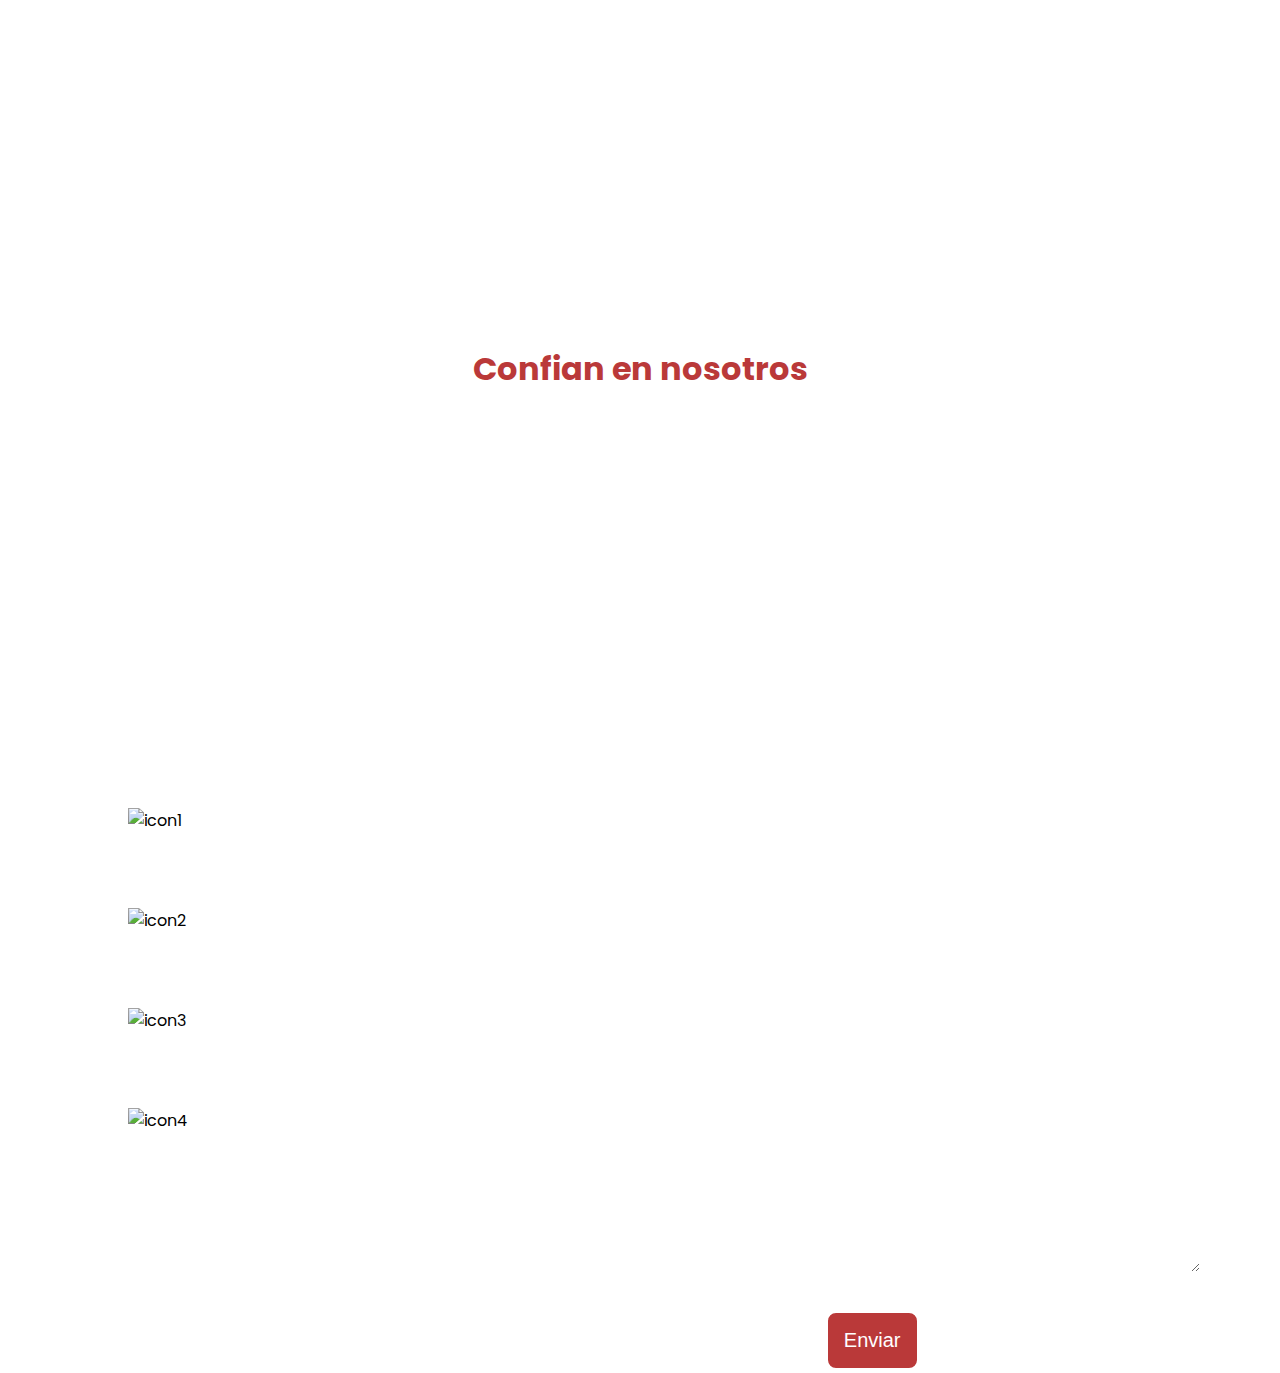
==== commit bd90ce90: "sadas" ====
--- a/index.html
+++ b/index.html
@@ -1,277 +1,353 @@
 <!DOCTYPE html>
 <html lang="en">
 
-<head>
-    <meta charset="UTF-8">
-    <meta http-equiv="X-UA-Compatible" content="IE=edge">
-    <meta name="viewport" content="width=device-width, initial-scale=1.0">
-    <title>VMS Consultora</title>
-
-    <link rel="preconnect" href="https://fonts.googleapis.com">
-    <link rel="preconnect" href="https://fonts.gstatic.com" crossorigin>
-    <link href="https://fonts.googleapis.com/css2?family=Poppins:wght@100;200;300;400;500;600;700&display=swap"
-        rel="stylesheet">
-    <link rel="icon" href="./img/b blanca.svg">
-
-    <link rel="stylesheet" href="./css/index.css">
-    <link rel="stylesheet" href="./css/mobile-responsive.css">
-</head>
-
-<body>
-    <!-- navbar-->
-
-    <nav>
-        <div class="container">
-            <a href="#top"><img src="./img/vms-logo 1.png" alt="vms-logo"></a>
-            <div class="menu">
-                <a href="#quiSom" class="is-active">NOSOTROS</a>
-                <a href="#serv" class="is-active">SERVICIOS</a>
-                <a href="#trustUs" class="is-active">CLIENTES</a>
-                <a href="#contact-us" class="is-active contact_navbutton">CONTACTANOS</a>
-            </div>
-        </div>
-    </nav>
-
-    <!-- navbar end-->
-
-    <!--HEADER-->
-    <div class="main_header" id="top">
-        <div class="container">
-            <div class="text_mainH container">
-                <h1>Soluciónes en certificación de normas</h1>
-                <div class="sepConocenos"></div>
-                <div class="conocenos"><a href="#quiSom">Conocenos</a></div>
-            </div>
-            
-        </div>
-    </div>
-    <div class="sepQuiSom" id="quiSom"></div>
-    <div class="quienesSomos container">
-        <div class="quiSomosTitle">
-            <h1>Quienes somos</h1>
-            <div class="quiSomosText">
-                <p>Somos un equipo de consultores especializados en gestión y comunicación, capacitados en diferentes
-                    organismos internacionalmente reconocidos y egresados de carreras afines.
-                    Contamos con más de veinticinco años de experiencia en un amplia gama de organizaciones productoras
-                    de
-                    bienes y servicios, brindando asistencia basados en normas internacionales ISO y nacionales como las
-                    requeridas por ANMAT e INTI, siendo reconocidos por importantes organismos de acreditación.
-                    Desde VMS queremos lograr que a través de nuestro asesoramiento, todas las organizaciones de la
-                    región
-                    obtengan sus certificaciones, que logren alcanzar sus objetivos en los contextos de permanente
-                    cambio
-                    que vivimos, optimizando sus recursos, a través de proyectos sustentables.
-                </p>
-            </div>
-            <div class="quiSomosButton">
-                <a href="#contact-us">Contactanos
-                </a>
-            </div>
-            <div class="sepQuiSom"></div>
-        </div>
-
-    </div>
-
-    <div class="meetTT"></div>
-
-
-    <div class="sepQuiSom" id="serv"></div>
-    <div class="servicios container">
-        <div class="serviciosTitle">
-            <h1>Servicios</h1>
-            <div id="difNormas">
-
-                <!--NORMA1-->
-                <div class="normas1">
-                    <h2>ISO 9001: Sistema de Gestión de Calidad</h2>
-                    <p class="normas1Text">Esta norma está destinada para la organización cuyos pilares son la calidad y
-                        trabajar para
-                        satisfacer las necesidades y expectativas de sus clientes.
-                        Implementar la norma ISO 9001 implica un compromiso en la mejora de la calidad de los procesos
-                        que realiza la empresa, sin importar su tamaño o actividad. Además de que se trabaja sobre el
-                        análisis de los riesgos y la mejora continua, lo que facilita su crecimiento.
-                        Esta norma es la más conocida de las Normas ISO, y es requerida por clientes a la hora de
-                        seleccionar y evaluar a sus proveedores. También suele ser el punto de partida para luego
-                        incorporar otras normas.
+    <head>
+        <meta charset="UTF-8">
+        <meta http-equiv="X-UA-Compatible" content="IE=edge">
+        <meta name="viewport" content="width=device-width, initial-scale=1.0">
+        <title>VMS Consultora</title>
+
+        <link rel="preconnect" href="https://fonts.googleapis.com">
+        <link rel="preconnect" href="https://fonts.gstatic.com" crossorigin>
+        <link
+            href="https://fonts.googleapis.com/css2?family=Poppins:wght@100;200;300;400;500;600;700&display=swap"
+            rel="stylesheet">
+        <link rel="icon" href="./img/b blanca.svg">
+
+        <link rel="stylesheet" href="./css/index.css">
+        <link rel="stylesheet" href="./css/mobile-responsive.css">
+    </head>
+
+    <body>
+        <!-- navbar-->
+
+        <nav>
+            <div class="container">
+                <a href="#top"><img src="./img/vms-logo 1.png" alt="vms-logo"></a>
+                <div class="menu">
+                    <a href="#quiSom" class="is-active">NOSOTROS</a>
+                    <a href="#serv" class="is-active">SERVICIOS</a>
+                    <a href="#trustUs" class="is-active">CLIENTES</a>
+                    <a href="#contact-us" class="is-active contact_navbutton">CONTACTANOS</a>
+                </div>
+            </div>
+        </nav>
+
+        <!-- navbar end-->
+
+        <!--HEADER-->
+        <div class="main_header" id="top">
+            <div class="container">
+                <div class="text_mainH container">
+                    <h1>Soluciónes en certificación de normas</h1>
+                    <div class="sepConocenos"></div>
+                    <div class="conocenos"><a href="#quiSom">Conocenos</a></div>
+                </div>
+
+            </div>
+        </div>
+        <div class="sepQuiSom" id="quiSom"></div>
+        <div class="quienesSomos container">
+            <div class="quiSomosTitle">
+                <h1>Quienes somos</h1>
+                <div class="quiSomosText">
+                    <p>Somos un equipo de consultores especializados en gestión
+                        y comunicación, capacitados en diferentes
+                        organismos internacionalmente reconocidos y egresados de
+                        carreras afines.
+                        Contamos con más de veinticinco años de experiencia en
+                        un amplia gama de organizaciones productoras
+                        de
+                        bienes y servicios, brindando asistencia basados en
+                        normas internacionales ISO y nacionales como las
+                        requeridas por ANMAT e INTI, siendo reconocidos por
+                        importantes organismos de acreditación.
+                        Desde VMS queremos lograr que a través de nuestro
+                        asesoramiento, todas las organizaciones de la
+                        región
+                        obtengan sus certificaciones, que logren alcanzar sus
+                        objetivos en los contextos de permanente
+                        cambio
+                        que vivimos, optimizando sus recursos, a través de
+                        proyectos sustentables.
                     </p>
-                    <div class="redDiv"></div>
-                </div>
-
-                <!--NORMA2-->
-                <div class="normas1">
-                    <h2>ISO 4001: Seguridad y Salud en el Trabajo</h2>
-                    <p class="normas1Text">Es requerida cuando se desea evidenciar que el personal trabaja bajo
-                        condiciones de seguridad controladas.
-                        El objetivo principal es mitigar los posibles daños a la salud y seguridad de las personas en su
-                        ambiente laboral.
-                        Implementarla implica un compromiso con el personal, que debe ser involucrado en los procesos de
-                        control, toma de conciencia y cumplimiento de requisitos legales.
-                        Su implementación está asociada a la necesidad de demostrar a los clientes que las actividades a
-                        desarrollar son seguras y no van a ocasionar problemas que deriven de riegos laborales para
-                        ellos o terceros.
-                    </p>
-                    <div class="redDiv"></div>
-                </div>
-
-                <!--NORMA3-->
-                <div class="normas1">
-                    <h2>ISO 14001: Sistema de Gestión Ambiental</h2>
-                    <p class="normas1Text">Se implementa cuando las empresas quieren demostrar que son responsables y
-                        están comprometidas con la protección del medio ambiente. Además de gestionar el delicado
-                        equilibrio entre el mantenimiento de la rentabilidad y la reducción del impacto medioambiental,
-                        lo que es una preocupación a nivel mundial.
-                        ISO 14001 ayuda a gestionar e identificar los riesgos ambientales que pueden producirse
-                        internamente en la empresa mientras realiza su actividad.
-                    </p>
-                    <div class="redDiv"></div>
-                </div>
-
-                <!--NORMA4-->
-                <div class="normas1">
-                    <h2>ISO 17025 Competencia de Laboratorios de ensayo y calibración</h2>
-                    <p class="normas1Text">Aquellas empresas que brindan servicios asociados a ensayos y/o calibraciones
-                        implementan esta norma que pone el foco en la competencia del personal y el método de trabajo
-                        por el cual se ensaya y/o calibra diferente tipo de instrumentos.
-                        Esta norma se acredita por técnicas supeditadas por el OAA (Organismo Argentino de
-                        Acreditación), o por el INTI- SAC cuando el objetivo es formar parte de esta red de empresas que
-                        brindan servicios respaldados por dicho organismo.
-                        Su implementación consta de dos partes; por un lado, el sistema de gestión de calidad basado en
-                        ISO 9001, y por la otra, la parte técnica según la actividad que se quiera acreditar (Masa,
-                        Volumen, Peso, etc).
-                    </p>
-                    <div class="redDiv"></div>
-                </div>
-
-                <!--NORMA5-->
-                <div class="normas1">
-                    <h2>BPF- A.N.M.A.T.: Buenas prácticas de fabricación</h2>
-                    <p class="normas1Text">Es una norma que rige en forma obligatoria para los productos médicos
-                        fabricados e importados que son controlados por ANMAT.
-                        Esta norma es solicitada para poder obtener la autorización de funcionamiento de empresa y está
-                        sujeto a las regulaciones del MERCOSUR.
-                        El grado de exigencia de estas normas varía de acuerdo con la clase de producto que se trate
-                        (clase I II III y IV) y es indispensable poder ubicar a los diferentes productos en estas
-                        categorías antes de iniciar el proceso de implementación. Esta norma está asociada a la Norma
-                        ISO 9001.
-                    </p>
-                    <div class="redDiv"></div>
-                </div>
-
-                <!--NORMA6-->
-                <div class="normas1">
-                    <h2>Mantenimiento de sistemas</h2>
-                    <p class="normas1Text">En algunos casos las organizaciones deciden contar con el apoyo de alguien
-                        externo para que colabore con el desarrollo, mantenimiento y mejora de su sistema de gestión ya
-                        certificado. Parte de nuestros servicios es brindar un acompañamiento, con el objetivo de
-                        asegurar que las actividades a realizar sean efectivas a la hora de demostrar el adecuado
-                        funcionamiento de los sistemas de gestión.
-                    </p>
-                    <div class="redDiv"></div>
-                </div>
-
-                <!--NORMA7-->
-                <div class="normas1">
-                    <h2>Auditorías internas</h2>
-                    <p class="normas1Text">Las auditorias de todos los sistemas son un requisito mandatorio y deben ser
-                        realizadas por personal independiente del proceso a auditar.
-                        Muchas veces es positivo contar con alguien externo que nos ayude a evaluar el estado de nuestro
-                        sistema, para detectar desviaciones y oportunidades de mejora sobre todo si se está próximo a
-                        ser auditado por el ente certificador o un cliente.
-                    </p>
-                    <div class="redDiv"></div>
-                </div>
-
-                <!--NORMA8-->
-                <div class="normas1">
-                    <h2>Asesoría en comunicación</h2>
-                    <p class="normas1Text">Lo asesoramos en la gestión de la comunicación con
-                        sus públicos, a través de
-                        planes estratégicos de comunicación, la gestión de conflictos potenciales y planes de
-                        comunicación interna.
-                    </p>
-                    <div class="redDiv"></div>
-                </div>
-            </div>
-        </div>
-
-
-
-    </div>
-
-    <div class="meetTT"></div>
-
-    <div class="sepQuiSom" id="trustUs"></div>
-    <div class="trustUs">
-        <h1 class="containerTrust">Confian en nosotros</h1>
-        <section class="customer_logos slider">
-            <div class="slide"><img src="./img/logos/alfolatex_Logo.png" alt=""></div>
-            <div class="slide"><img src="./img/logos/cabelma_logo.png" alt=""></div>
-            <div class="slide"><img src="./img/logos/campari_logo.png" alt=""></div>
-            <div class="slide"><img src="./img/logos/ciarec_logo .png" alt=""></div>
-            <div class="slide"><img src="./img/logos/diral_logo.png" alt=""></div>
-            <div class="slide"><img src="./img/logos/flexar_logo.png" alt=""></div>
-            <div class="slide"><img src="./img/logos/gama_logo.png" alt=""></div>
-            <div class="slide"><img src="./img/logos/glan_logo.png" alt=""></div>
-            <div class="slide"><img src="./img/logos/industrias_logo.png" alt=""></div>
-            <div class="slide"><img src="./img/logos/ipar_logo.png" alt=""></div>
-            <div class="slide"><img src="./img/logos/lasarte_logo.png" alt=""></div>
-            <div class="slide"><img src="./img/logos/nildatex_logo.png" alt=""></div>
-            <div class="slide"><img src="./img/logos/nir_logo.png" alt=""></div>
-            <div class="slide"><img src="./img/logos/noe_logo.png" alt=""></div>
-            <div class="slide"><img src="./img/logos/noetec_logo.png" alt=""></div>
-            <div class="slide"><img src="./img/logos/pharma_logo.png" alt=""></div>
-            <div class="slide"><img src="./img/logos/prodigyo_logo.png" alt=""></div>
-            <div class="slide"><img src="./img/logos/tagger_logo.png" alt=""></div>
-            <div class="slide"><img src="./img/logos/termometria_logo.png" alt=""></div>
-            <div class="slide"><img src="./img/logos/trebol_logo.png" alt=""></div>
-            <div class="slide"><img src="./img/logos/valerio_logo.png" alt=""></div>
-        </section>
-    </div>
-
-    <div class="contactUs" id="contact-us">
-        <div class="contactUsTitle">
-            <p class="text-end ">Nunca es tarde para certificar ¡Ponete en contacto!</p>
-        </div>
-        <div class="contact-section">
-            <div class="contact-info">
-                <div class="row">
-                    <div class="col-icon">
-                        <img src="./img/contact_icons/correo rojo .svg" alt="icon1">
-                        <p>vera@vms.com.ar</p>
-                    </div>
-                    <div class="col-icon">
-                        <img src="./img/contact_icons/linkedin rojo.svg" alt="icon2">
-                        <p>/vms-consultora</p>
-                    </div>
-                    <div class="col-icon">
-                        <img src="./img/contact_icons/telefono rojo.svg" alt="icon3">
-                        <p>1560436397</p>
-                    </div>
-                    <div class="col-icon">
-                        <img src="./img/contact_icons/ubicacion rojo.svg" alt="icon4">
-                        <p>Arias 1950, Núñez, CABA</p>
-                    </div>
-                </div>
-            </div>
-            <div class="contact-form">
-                <form action="" method="POST" autocomplete="off" name="contact-us">
-                    <label for="name">Nombre:</label>
-                    <input type="text" id="name" name="Nombre">
-                    <label for="email">Email:</label>
-                    <input type="email" id="email" name="Email">
-                    <label for="phone">Teléfono:</label>
-                    <input type="text" id="phone" name="Telefono">
-                    <label for="subject">Asunto:</label>
-                    <input type="text" id="subject" name="Asunto">
-                    <label for="message">Mensaje:</label>
-                    <textarea id="message" name="Mensaje"></textarea>
-                    <input type="submit" value="Enviar" id="sendBtn" name="submit">
-                </form>
-            </div>
-        </div>
-    </div>
-    
-    <script>
+                </div>
+                <div class="quiSomosButton">
+                    <a href="#contact-us">Contactanos
+                    </a>
+                </div>
+                <div class="sepQuiSom"></div>
+            </div>
+
+        </div>
+
+        <div class="meetTT"></div>
+
+
+        <div class="sepQuiSom" id="serv"></div>
+        <div class="servicios container">
+            <div class="serviciosTitle">
+                <h1>Servicios</h1>
+                <div id="difNormas">
+
+                    <!--NORMA1-->
+                    <div class="normas1">
+                        <h2>ISO 9001: Sistema de Gestión de Calidad</h2>
+                        <p class="normas1Text">Esta norma está destinada para la
+                            organización cuyos pilares son la calidad y
+                            trabajar para
+                            satisfacer las necesidades y expectativas de sus
+                            clientes.
+                            Implementar la norma ISO 9001 implica un compromiso
+                            en la mejora de la calidad de los procesos
+                            que realiza la empresa, sin importar su tamaño o
+                            actividad. Además de que se trabaja sobre el
+                            análisis de los riesgos y la mejora continua, lo que
+                            facilita su crecimiento.
+                            Esta norma es la más conocida de las Normas ISO, y
+                            es requerida por clientes a la hora de
+                            seleccionar y evaluar a sus proveedores. También
+                            suele ser el punto de partida para luego
+                            incorporar otras normas.
+                        </p>
+                        <div class="redDiv"></div>
+                    </div>
+
+                    <!--NORMA2-->
+                    <div class="normas1">
+                        <h2>ISO 4001: Seguridad y Salud en el Trabajo</h2>
+                        <p class="normas1Text">Es requerida cuando se desea
+                            evidenciar que el personal trabaja bajo
+                            condiciones de seguridad controladas.
+                            El objetivo principal es mitigar los posibles daños
+                            a la salud y seguridad de las personas en su
+                            ambiente laboral.
+                            Implementarla implica un compromiso con el personal,
+                            que debe ser involucrado en los procesos de
+                            control, toma de conciencia y cumplimiento de
+                            requisitos legales.
+                            Su implementación está asociada a la necesidad de
+                            demostrar a los clientes que las actividades a
+                            desarrollar son seguras y no van a ocasionar
+                            problemas que deriven de riegos laborales para
+                            ellos o terceros.
+                        </p>
+                        <div class="redDiv"></div>
+                    </div>
+
+                    <!--NORMA3-->
+                    <div class="normas1">
+                        <h2>ISO 14001: Sistema de Gestión Ambiental</h2>
+                        <p class="normas1Text">Se implementa cuando las empresas
+                            quieren demostrar que son responsables y
+                            están comprometidas con la protección del medio
+                            ambiente. Además de gestionar el delicado
+                            equilibrio entre el mantenimiento de la rentabilidad
+                            y la reducción del impacto medioambiental,
+                            lo que es una preocupación a nivel mundial.
+                            ISO 14001 ayuda a gestionar e identificar los
+                            riesgos ambientales que pueden producirse
+                            internamente en la empresa mientras realiza su
+                            actividad.
+                        </p>
+                        <div class="redDiv"></div>
+                    </div>
+
+                    <!--NORMA4-->
+                    <div class="normas1">
+                        <h2>ISO 17025 Competencia de Laboratorios de ensayo y
+                            calibración</h2>
+                        <p class="normas1Text">Aquellas empresas que brindan
+                            servicios asociados a ensayos y/o calibraciones
+                            implementan esta norma que pone el foco en la
+                            competencia del personal y el método de trabajo
+                            por el cual se ensaya y/o calibra diferente tipo de
+                            instrumentos.
+                            Esta norma se acredita por técnicas supeditadas por
+                            el OAA (Organismo Argentino de
+                            Acreditación), o por el INTI- SAC cuando el objetivo
+                            es formar parte de esta red de empresas que
+                            brindan servicios respaldados por dicho organismo.
+                            Su implementación consta de dos partes; por un lado,
+                            el sistema de gestión de calidad basado en
+                            ISO 9001, y por la otra, la parte técnica según la
+                            actividad que se quiera acreditar (Masa,
+                            Volumen, Peso, etc).
+                        </p>
+                        <div class="redDiv"></div>
+                    </div>
+
+                    <!--NORMA5-->
+                    <div class="normas1">
+                        <h2>BPF- A.N.M.A.T.: Buenas prácticas de fabricación</h2>
+                        <p class="normas1Text">Es una norma que rige en forma
+                            obligatoria para los productos médicos
+                            fabricados e importados que son controlados por
+                            ANMAT.
+                            Esta norma es solicitada para poder obtener la
+                            autorización de funcionamiento de empresa y está
+                            sujeto a las regulaciones del MERCOSUR.
+                            El grado de exigencia de estas normas varía de
+                            acuerdo con la clase de producto que se trate
+                            (clase I II III y IV) y es indispensable poder
+                            ubicar a los diferentes productos en estas
+                            categorías antes de iniciar el proceso de
+                            implementación. Esta norma está asociada a la Norma
+                            ISO 9001.
+                        </p>
+                        <div class="redDiv"></div>
+                    </div>
+
+                    <!--NORMA6-->
+                    <div class="normas1">
+                        <h2>Mantenimiento de sistemas</h2>
+                        <p class="normas1Text">En algunos casos las
+                            organizaciones deciden contar con el apoyo de
+                            alguien
+                            externo para que colabore con el desarrollo,
+                            mantenimiento y mejora de su sistema de gestión ya
+                            certificado. Parte de nuestros servicios es brindar
+                            un acompañamiento, con el objetivo de
+                            asegurar que las actividades a realizar sean
+                            efectivas a la hora de demostrar el adecuado
+                            funcionamiento de los sistemas de gestión.
+                        </p>
+                        <div class="redDiv"></div>
+                    </div>
+
+                    <!--NORMA7-->
+                    <div class="normas1">
+                        <h2>Auditorías internas</h2>
+                        <p class="normas1Text">Las auditorias de todos los
+                            sistemas son un requisito mandatorio y deben ser
+                            realizadas por personal independiente del proceso a
+                            auditar.
+                            Muchas veces es positivo contar con alguien externo
+                            que nos ayude a evaluar el estado de nuestro
+                            sistema, para detectar desviaciones y oportunidades
+                            de mejora sobre todo si se está próximo a
+                            ser auditado por el ente certificador o un cliente.
+                        </p>
+                        <div class="redDiv"></div>
+                    </div>
+
+                    <!--NORMA8-->
+                    <div class="normas1">
+                        <h2>Asesoría en comunicación</h2>
+                        <p class="normas1Text">Lo asesoramos en la gestión de la
+                            comunicación con
+                            sus públicos, a través de
+                            planes estratégicos de comunicación, la gestión de
+                            conflictos potenciales y planes de
+                            comunicación interna.
+                        </p>
+                        <div class="redDiv"></div>
+                    </div>
+                </div>
+            </div>
+
+
+
+        </div>
+
+        <div class="meetTT"></div>
+
+        <div class="sepQuiSom" id="trustUs"></div>
+        <div class="trustUs">
+            <h1 class="containerTrust">Confian en nosotros</h1>
+            <section class="customer_logos slider">
+                <div class="slide"><img src="./img/logos/alfolatex_Logo.png"
+                        alt=""></div>
+                <div class="slide"><img src="./img/logos/cabelma_logo.png"
+                        alt=""></div>
+                <div class="slide"><img src="./img/logos/campari_logo.png"
+                        alt=""></div>
+                <div class="slide"><img src="./img/logos/ciarec_logo .png"
+                        alt=""></div>
+                <div class="slide"><img src="./img/logos/diral_logo.png" alt=""></div>
+                <div class="slide"><img src="./img/logos/flexar_logo.png"
+                        alt=""></div>
+                <div class="slide"><img src="./img/logos/gama_logo.png" alt=""></div>
+                <div class="slide"><img src="./img/logos/glan_logo.png" alt=""></div>
+                <div class="slide"><img src="./img/logos/industrias_logo.png"
+                        alt=""></div>
+                <div class="slide"><img src="./img/logos/ipar_logo.png" alt=""></div>
+                <div class="slide"><img src="./img/logos/lasarte_logo.png"
+                        alt=""></div>
+                <div class="slide"><img src="./img/logos/nildatex_logo.png"
+                        alt=""></div>
+                <div class="slide"><img src="./img/logos/nir_logo.png" alt=""></div>
+                <div class="slide"><img src="./img/logos/noe_logo.png" alt=""></div>
+                <div class="slide"><img src="./img/logos/noetec_logo.png"
+                        alt=""></div>
+                <div class="slide"><img src="./img/logos/pharma_logo.png"
+                        alt=""></div>
+                <div class="slide"><img src="./img/logos/prodigyo_logo.png"
+                        alt=""></div>
+                <div class="slide"><img src="./img/logos/tagger_logo.png"
+                        alt=""></div>
+                <div class="slide"><img src="./img/logos/termometria_logo.png"
+                        alt=""></div>
+                <div class="slide"><img src="./img/logos/trebol_logo.png"
+                        alt=""></div>
+                <div class="slide"><img src="./img/logos/valerio_logo.png"
+                        alt=""></div>
+            </section>
+        </div>
+
+        <div class="contactUs" id="contact-us">
+            <div class="contactUsTitle">
+                <p class="text-end ">Nunca es tarde para certificar ¡Ponete en
+                    contacto!</p>
+            </div>
+            <div class="contact-section">
+                <div class="contact-info">
+                    <div class="row">
+                        <div class="col-icon">
+                            <img src="./img/contact_icons/correo rojo .svg"
+                                alt="icon1">
+                            <p>vera@vms.com.ar</p>
+                        </div>
+                        <div class="col-icon">
+                            <img src="./img/contact_icons/linkedin rojo.svg"
+                                alt="icon2">
+                            <p>/vms-consultora</p>
+                        </div>
+                        <div class="col-icon">
+                            <img src="./img/contact_icons/telefono rojo.svg"
+                                alt="icon3">
+                            <p>1560436397</p>
+                        </div>
+                        <div class="col-icon">
+                            <img src="./img/contact_icons/ubicacion rojo.svg"
+                                alt="icon4">
+                            <p>Arias 1950, Núñez, CABA</p>
+                        </div>
+                    </div>
+                </div>
+                <div class="contact-form">
+                    <form action="" method="POST" autocomplete="off"
+                        name="contact-us">
+                        <label for="name">Empresa:</label>
+                        <input type="text" id="empresa" name="Empresa">
+                        <label for="name">Nombre:</label>
+                        <input type="text" id="name" name="Nombre">
+                        <label for="email">Email:</label>
+                        <input type="email" id="email" name="Email">
+                        <label for="phone">Teléfono:</label>
+                        <input type="text" id="phone" name="Telefono">
+                        <label for="subject">Asunto:</label>
+                        <input type="text" id="subject" name="Asunto">
+                        <label for="message">Mensaje:</label>
+                        <textarea id="message" name="Mensaje"></textarea>
+                        <input type="submit" value="Enviar" id="sendBtn"
+                            name="submit">
+                    </form>
+                </div>
+            </div>
+        </div>
+
+        <script>
         const scriptURL = 'https://script.google.com/macros/s/AKfycbzcV69y2-EDfxYhH4e0NNjUz1DKdlWM_GKg-xboCFzJMeWXgegICDsEFhPLuMtPkbdi5w/exec'
         const form = document.forms['contact-us']
 
@@ -285,6 +361,6 @@
                 .catch(error => console.error('Error!', error.message))
         })
     </script>
-</body>
+    </body>
 
 </html>